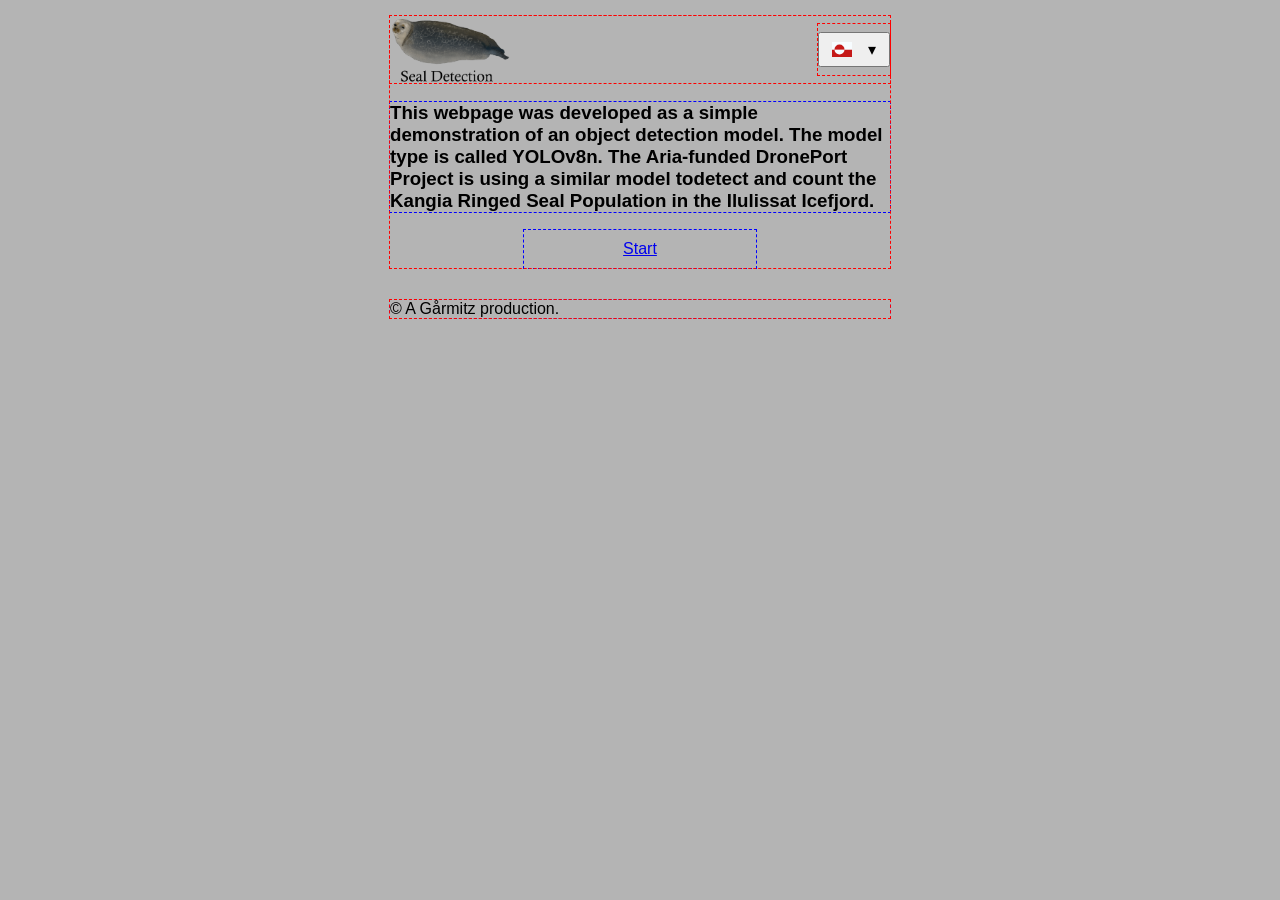
==== index.html @ b16bffa6 "Improve silly animation" ====
<!doctype html>
<html lang="en">

<head>
  <meta charset="utf-8">
  <meta name="viewport" content="width=device-width, initial-scale=1">
  <script src="config.js"></script> <!-- this needs to be above any script files that accesses it -->
  <title data-i18n="welcomeTitle">Seal Counter</title>
  <link rel="stylesheet" href="style.css">
  <link rel="apple-touch-icon" sizes="180x180" href="assets/apple-touch-icon.png">
  <link rel="icon" type="image/png" sizes="32x32" href="assets/favicon-32x32.png">
  <link rel="icon" type="image/png" sizes="16x16" href="assets/favicon-16x16.png">
  <link rel="manifest" href="manifest.json">
  <meta name="theme-color" content="#222222">
  <script src="js/register-sw.js"></script>
</head>

<!-- remove `class="debug-layout"` when done fiddling -->
<body class="debug-layout" style="background-color:rgb(180, 180, 180);">
  <main>

    <nav class="top-nav" aria-label="Primary navigation">

      <a class="home-link" href="/" aria-label="Seal Counter home">
        <img
          class="home-logo"
          src="assets/seal-logo-nobackground_2.png"
          onmouseover="this.src='assets/seal-logo-nobackground_2_detected_wink.png'"
          onmouseout="this.src='assets/seal-logo-nobackground_2.png'"
          alt="Seal Counter"
          width="120"
          height="50">
      </a>

      <!--Language Selection Dropdown-->
      <!-- The language icons need to be connected to the language in the textelements part to work-->
      <div class="language_selection_dropdown">
        <button id="languageSelection" class="lang-btn" aria-haspopup="listbox" aria-expanded="false">
          <img id="currentFlag" src="assets/flagpack--gl.svg" alt="" width="20" height="15">
          <span></span> ▾
        </button>
        <ul id="langMenu" hidden>
          <li data-lang="Kalaallisut" data-flag="assets/flagpack--gl.svg" tabindex="0">
            <img src="assets/flagpack--gl.svg" alt="" width="20" height="15">
          </li>
          <li data-lang="Danish" data-flag="assets/flagpack--dk.svg" tabindex="0">
            <img src="assets/flagpack--dk.svg" alt="" width="20" height="15">
          </li>
          <li data-lang="English" data-flag="assets/flagpack--gb.svg" tabindex="0">
            <img src="assets/flagpack--gb-ukm.svg" alt="" width="20" height="15">
          </li>
        </ul>
      </div>
      
    </nav>

    <h3> 
        <p id = "Welcomeparagraph" class = "welcome-paragraph" data-i18n="Welcomeparagraph">
            This webpage was developed as a simple demonstration of an object detection model.
            The model type is called YOLOv8n. The Aria-funded DronePort Project is using a similar model to
            detect and count the Kangia Ringed Seal Population in the Ilulissat Icefjord.            
        </p>
      </h3>
    
    <a class="button" href="app.html" data-i18n="startButton" 
        style="  display: block; margin-left: auto; margin-right: auto; width: 40%; text-align:center;">
      Start
    </a>
  </main>

  <!--MARK: scripts
  notes:  - config.js and register-sw.js need to be loaded early (therefore sitting in head)
          - the remaining scripts need to be ordered by dependence 
            (welcome loads textelements, therefore loaded last)
  -->
  <script src="js/textelements.js"></script>
  <script src="js/welcome.js"></script>
</body>

<footer>
  <p class="footer-text">
    &copy; A
      <span class="footer-name" aria-label="Gårmitz production">
        <span class="footer-name-combined" aria-hidden="true">Gårmitz</span>
        <span class="footer-name-split">
          <a href="https://github.com/Paumasch/clay_seal_detection">Gårdman</a>
          <span class="footer-name-amp" aria-hidden="true">&amp;</span>
          <a href="https://github.com/smitzkar">Schmitz</a>
        </span>
      </span>
      production.
  </p>
</footer>

</html>
---- style.css ----
/* super basic placeholders */

/* 
https://www.w3schools.com/css/css_selectors.asp  
#something .. id
.something .. class

https://developer.mozilla.org/en-US/docs/Learn_web_development/Core/Styling_basics/Values_and_units
rem .. relative to font size of root element
vh, vw .. relative to viewport's height/width ("viewport" = window in browser, not our little camera thing)

*/

/* dirty fix to ensure that html 'hidden' attritube always wins */
[hidden] {
  display: none !important;
}

/* temporary layout debugging */
.debug-layout main,
.debug-layout footer,
.debug-layout .top-nav,
.debug-layout .language_selection_dropdown,
.debug-layout .viewport {
  outline: 1px dashed red;
}
.debug-layout h1,
.debug-layout .button,
.debug-layout .welcome-paragraph,
.debug-layout .footer-text {
  outline: 1px dashed blue;
}

/* 
one width to rule them all 
500px? 
it's very much mobile-first
*/
:root {
  --content-width: 500px;
  --page-padding: 1rem;
}

body {
  margin: 0; /*margin: 1rem; */ 
  font-family: sans-serif;
}

main, footer {
  width: min(
    calc(100% - (2 * var(--page-padding))),
    var(--content-width)
  );
  margin-inline: auto;
}

main {
  margin-top: var(--page-padding);
}

/*MARK: shenanigans
ai-slop
*/

footer {
  margin-top: 2rem;
  /* padding-bottom: var(--page-padding); */
}

.footer-name {
  position: relative;
  display: inline-block;
  width: 3.5em;
  vertical-align: baseline;
  text-align: center;
  transition: width 350ms ease;
}

.footer-text a {
  color: inherit;
  font: inherit;
  text-decoration: none;
}

.footer-name-combined {
  display: inline-block;
}

.footer-name-split {
  position: absolute;
  top: 0;
  left: 50%;
  display: inline-flex;
  justify-content: center;
  gap: 0.25em;
  white-space: nowrap;
  transform: translateX(-50%) scaleX(0.2);
  transform-origin: center;
  transition: opacity 250ms ease, transform 350ms ease;
}

.footer-name-combined {
  transform: scaleX(1);
}

.footer-name-split {
  opacity: 0;
}

.footer-name-split a {
  transition: transform 350ms ease;
}

.footer-name-split a:first-child {
  transform: translateX(0.55em);
}

.footer-name-split a:last-child {
  transform: translateX(-0.55em);
}

.footer-name:hover .footer-name-combined,
.footer-name:focus-within .footer-name-combined {
  opacity: 0;
  transform: scaleX(0.7);
}

.footer-name:hover,
.footer-name:focus-within {
  width: 9em;
}

.footer-name:hover .footer-name-split,
.footer-name:focus-within .footer-name-split {
  opacity: 1;
  transform: translateX(-50%) scaleX(1);
}

.footer-name:hover .footer-name-split a,
.footer-name:focus-within .footer-name-split a {
  transform: translateX(0);
}

@media (prefers-reduced-motion: reduce) {
  .footer-name-combined,
  .footer-name-split,
  .footer-name-split a,
  .footer-name {
    transition-duration: 0.01ms;
  }
}
/*MARK: /shenanigans
*/

h1 {
  font-size: large;
}
h2 {
  font-size: medium;
}

.language_selection_dropdown { position: relative; display: inline-block; }
.lang-btn { display: flex; align-items: center; gap: 8px; padding: 6px 12px; cursor: pointer; }
#langMenu {
  position: absolute; top: 100%; left: 0; margin: 4px 0 0; padding: 0;
  list-style: none; background: #fff; border: 1px solid #ccc; min-width: 150px;
}
#langMenu li { display: flex; align-items: center; gap: 8px; padding: 6px 12px; cursor: pointer; }
#langMenu li:hover { background: #eee; }

/*MARK: hide stuff
*/
#statusHeading, #statusMsg {
  display:none;
}
.sr-only {
  position: absolute;
  width: 1px;
  height: 1px;
  padding: 0;
  margin: -1px;
  overflow: hidden;
  clip: rect(0, 0, 0, 0);
  border: 0;
}


button,
.button {
  display: inline-block;
  margin: 0.5rem 0;
  padding: 0.6rem 1rem;
  font: inherit;
}

.guide-image {
  display: block;
  width: 100%;
  max-width: 500px;
  height: auto;
  margin: 1rem 0;
}

.camera-placeholder {
  min-height: 375px; /* for 500x375 camera (doesn't work yet) */
  display: grid;
  place-items: center;
  border: 1px solid currentColor;
  margin: 1rem 0;
}

.camera-controls {
  display: flex;
  flex-wrap: wrap;
  gap: 0.5rem;
  align-items: center;
  width: 100%;
}

.camera-controls > * {
  flex: 1 1 0; /* every element gets an equal share of the width */
  min-width: 0;
}

.camera-controls button,
.camera-controls .control-button {
  box-sizing: border-box;
  margin: 0;
  text-align: center;
}

.top-nav {
  display: flex;
  align-items: center;
  justify-content: space-between;
  width: 100%;
  min-height: 3rem;
  margin-bottom: 1rem;
}

.home-link {
  display: block;
  line-height: 0;
}

.home-logo {
  display: block;
  width: 120px;
  height: auto;
}

.language-area {
  position: relative;
  text-align: right;
}

#languageButton {
  font-size: small;
  margin: 0.1rem 0;
  padding: 0.1rem 0.5rem;
}

#languageMessage {
  margin: 0.5rem 0;
  padding: 0.5rem;
  border: 1px solid currentColor;
}

.back-link {
  display: inline-block;
}

#status,
#detectionPlaceholder {
  min-height: 1.5em;
}

.detection-details {
  margin-top: 1rem;
}

.detection-details summary {
  cursor: pointer;
  font-size: medium;
  font-weight: bold;
}

/*MARK: viewport 
* - to let css handle the scaling and positioning of the bounding/detection-box, keep:
*   - position: relative for viewport, and
*   - position: absolute for .detection-box
*   - both measured in % 
* - currently only handles single object
* - width, margin, etc. just random placeholders for now
*/

.viewport {
  position: relative;
  width: 100%;
  max-width: var(--content-width);
  aspect-ratio: 4 / 3; /* assuming this for now */
  margin: 1rem 0;
  overflow: hidden;
  background: #000;
}

.camera-feed {
  display: block;
  width: 100%;
  height: 100%;
  object-fit: contain; /* or cover, check which works better */
}

.detection-box {
  position: absolute;
  border: 3px solid limegreen;
  box-sizing: border-box;
  pointer-events: none;
}

.live-detection-indicator {
  position: absolute;
  top: 0.75rem;
  right: 0.75rem;
  width: 0.75rem;
  height: 0.75rem;
  border-radius: 50%;
  background: #e00000;
  box-shadow: 0 0 0.35rem #e00000;
  animation: live-detection-pulse 1.5s ease-in-out infinite;
}
@keyframes live-detection-pulse {
  0%,
  100% { opacity: 1; }
  50% { opacity: 0.25; }
}
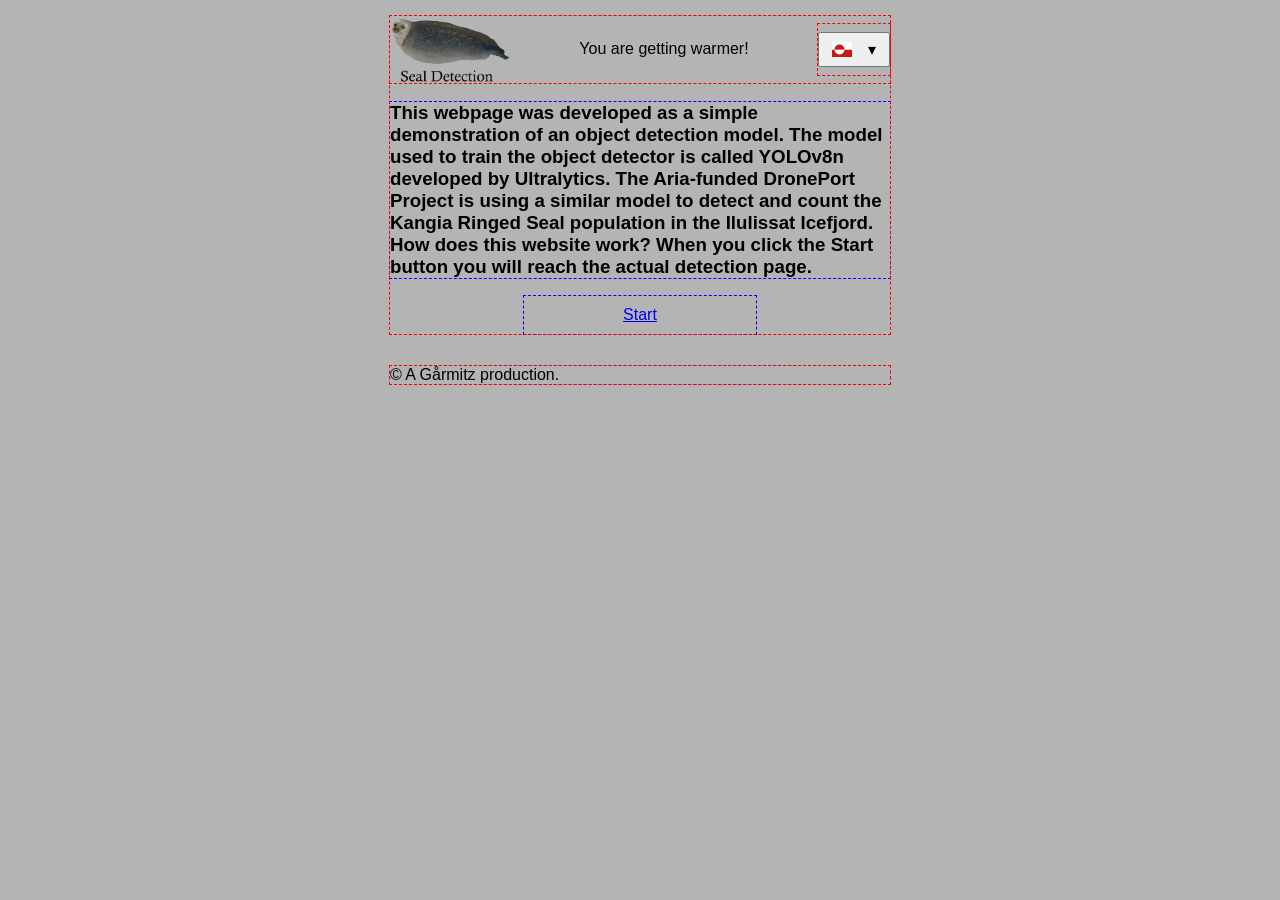
==== commit 87c80f99: "added text elements to both pages" ====
--- a/index.html
+++ b/index.html
@@ -32,6 +32,10 @@
           height="50">
       </a>
 
+      <a class="Page_Title" aria-label="Page Title" data-i18n="Page_Title"> 
+        <h1 data-i18n="Page_Title">You are getting warmer!</h1>
+      </a>
+
       <!--Language Selection Dropdown-->
       <!-- The language icons need to be connected to the language in the textelements part to work-->
       <div class="language_selection_dropdown">
@@ -55,12 +59,9 @@
     </nav>
 
     <h3> 
-        <p id = "Welcomeparagraph" class = "welcome-paragraph" data-i18n="Welcomeparagraph">
-            This webpage was developed as a simple demonstration of an object detection model.
-            The model type is called YOLOv8n. The Aria-funded DronePort Project is using a similar model to
-            detect and count the Kangia Ringed Seal Population in the Ilulissat Icefjord.            
+        <p id = "Welcomeparagraph" class = "welcome-paragraph" data-i18n="Welcomeparagraph">            
         </p>
-      </h3>
+    </h3>
     
     <a class="button" href="app.html" data-i18n="startButton" 
         style="  display: block; margin-left: auto; margin-right: auto; width: 40%; text-align:center;">
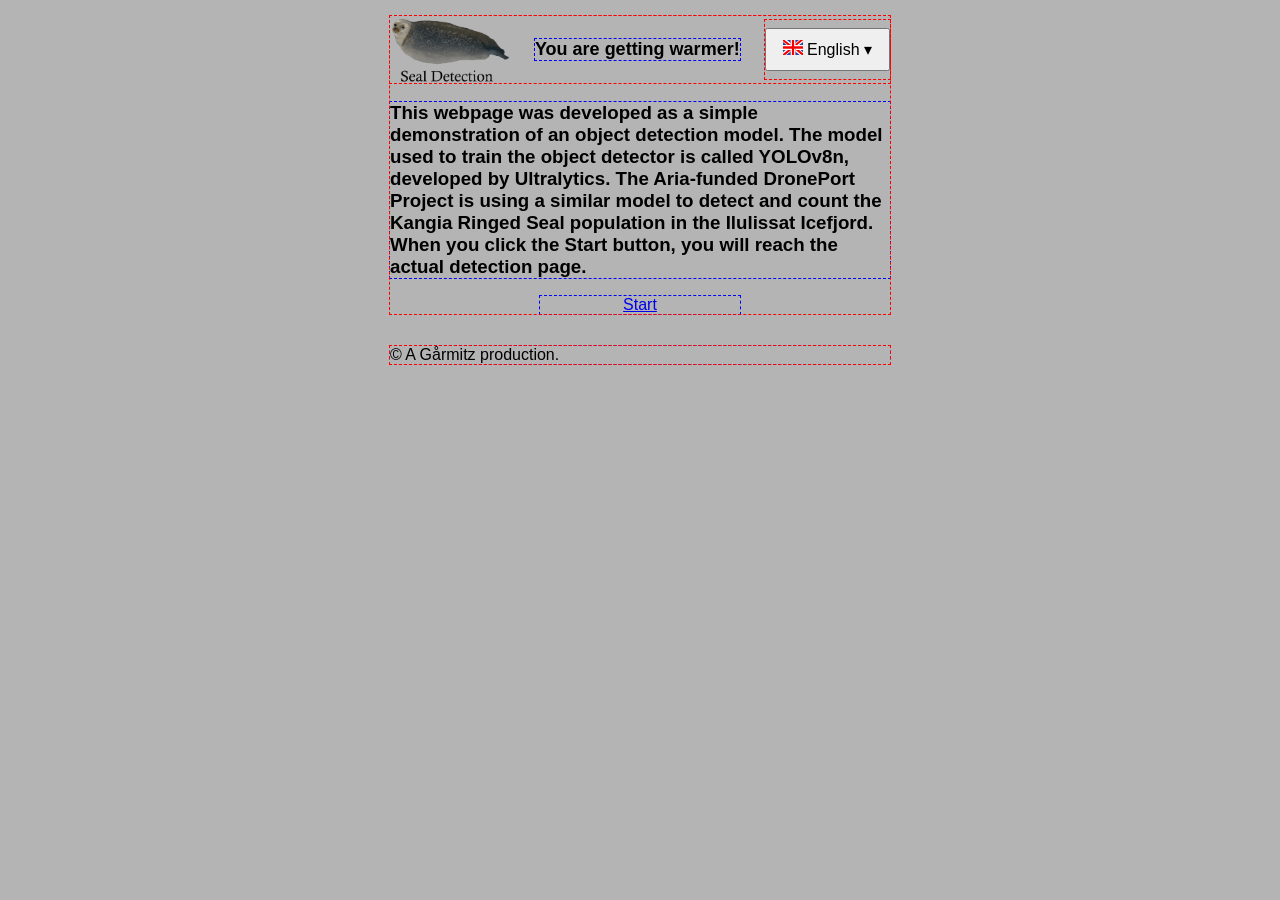
==== commit ea48e485: "Add translation" ====
--- a/index.html
+++ b/index.html
@@ -32,26 +32,26 @@
           height="50">
       </a>
 
-      <a class="Page_Title" aria-label="Page Title" data-i18n="Page_Title"> 
-        <h1 data-i18n="Page_Title">You are getting warmer!</h1>
-      </a>
+      <h1 class="Page_Title" data-i18n="pageTitle">You are getting warmer!</h1>
 
-      <!--Language Selection Dropdown-->
-      <!-- The language icons need to be connected to the language in the textelements part to work-->
       <div class="language_selection_dropdown">
-        <button id="languageSelection" class="lang-btn" aria-haspopup="listbox" aria-expanded="false">
+        <button id="languageSelection" class="lang-btn" aria-haspopup="listbox" aria-expanded="false"
+          aria-label="Choose a language">
           <img id="currentFlag" src="assets/flagpack--gl.svg" alt="" width="20" height="15">
-          <span></span> ▾
+          <span id="currentLanguageLabel">English</span> ▾
         </button>
-        <ul id="langMenu" hidden>
-          <li data-lang="Kalaallisut" data-flag="assets/flagpack--gl.svg" tabindex="0">
+        <ul id="langMenu" hidden role="listbox">
+          <li data-language="kl" role="option" tabindex="0">
             <img src="assets/flagpack--gl.svg" alt="" width="20" height="15">
+            <span>Kalaallisut</span>
           </li>
-          <li data-lang="Danish" data-flag="assets/flagpack--dk.svg" tabindex="0">
+          <li data-language="da" role="option" tabindex="0">
             <img src="assets/flagpack--dk.svg" alt="" width="20" height="15">
+            <span>Dansk</span>
           </li>
-          <li data-lang="English" data-flag="assets/flagpack--gb.svg" tabindex="0">
+          <li data-language="en" role="option" tabindex="0">
             <img src="assets/flagpack--gb-ukm.svg" alt="" width="20" height="15">
+            <span>English</span>
           </li>
         </ul>
       </div>
@@ -59,11 +59,11 @@
     </nav>
 
     <h3> 
-        <p id = "Welcomeparagraph" class = "welcome-paragraph" data-i18n="Welcomeparagraph">            
+        <p id="Welcomeparagraph" class="welcome-paragraph" data-i18n="welcomeParagraph">
         </p>
     </h3>
     
-    <a class="button" href="app.html" data-i18n="startButton" 
+    <a class="button" href="app.html" data-i18n="startButton"
         style="  display: block; margin-left: auto; margin-right: auto; width: 40%; text-align:center;">
       Start
     </a>
--- a/style.css
+++ b/style.css
@@ -186,12 +186,13 @@
 
 
 button,
-.button {
+.lang-btn {
   display: inline-block;
   margin: 0.5rem 0;
   padding: 0.6rem 1rem;
   font: inherit;
 }
+
 
 .guide-image {
   display: block;
@@ -298,7 +299,7 @@
   position: relative;
   width: 100%;
   max-width: var(--content-width);
-  aspect-ratio: 4 / 3; /* assuming this for now */
+  aspect-ratio: 3 / 4; /* assuming this for now */
   margin: 1rem 0;
   overflow: hidden;
   background: #000;
@@ -329,6 +330,22 @@
   box-shadow: 0 0 0.35rem #e00000;
   animation: live-detection-pulse 1.5s ease-in-out infinite;
 }
+
+.model-status-overlay {
+  position: absolute;
+  left: 50%;
+  bottom: 0.75rem;
+  transform: translateX(-50%);
+  max-width: calc(100% - 1.5rem);
+  padding: 0.35rem 0.75rem;
+  border-radius: 999px;
+  background: rgba(0, 0, 0, 0.72);
+  color: #fff;
+  text-align: center;
+  font-size: 0.8rem;
+  line-height: 1.25;
+  pointer-events: none;
+}
 @keyframes live-detection-pulse {
   0%,
   100% { opacity: 1; }
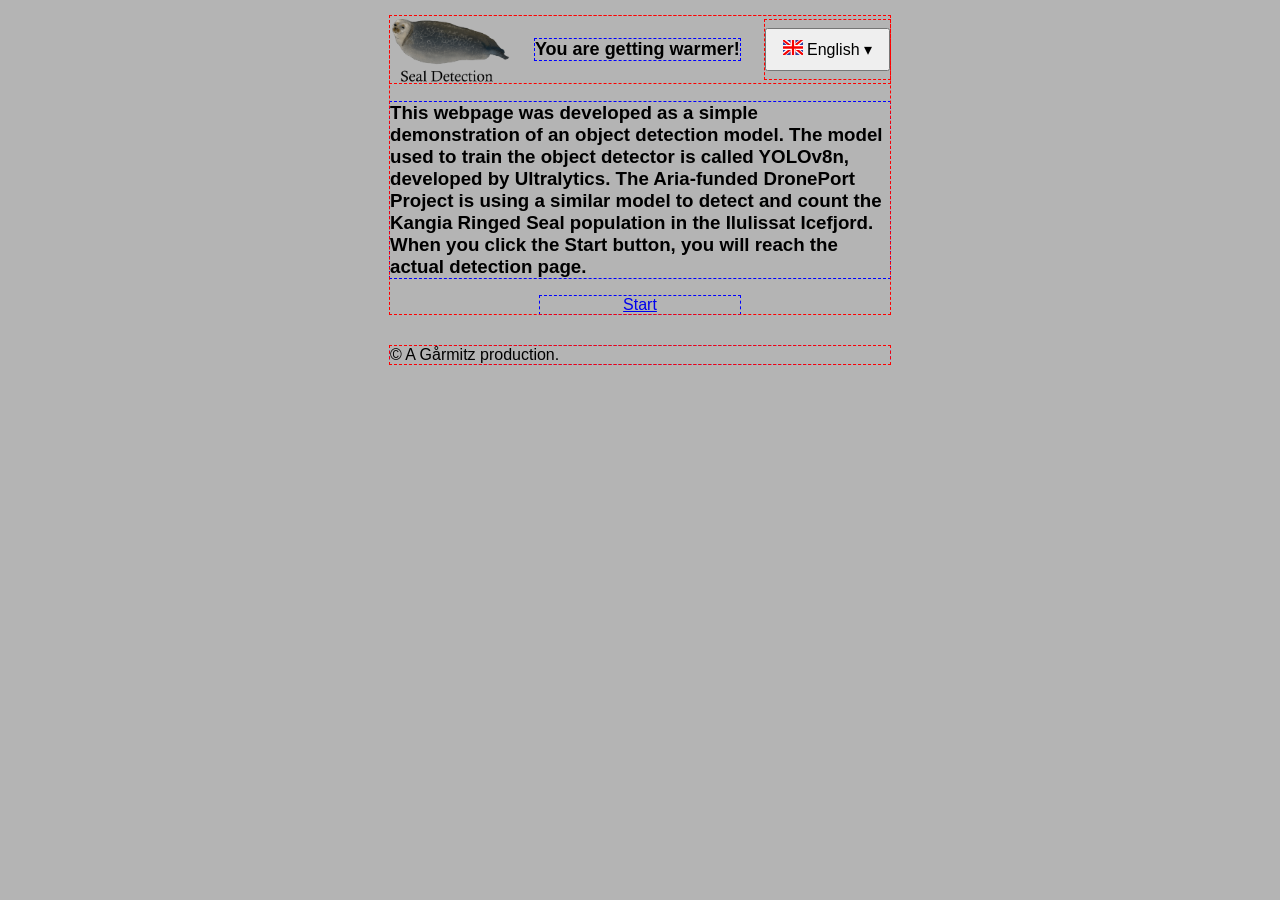
==== commit 502feefb: "Fix viewport, fiddle with appearance" ====
--- a/index.html
+++ b/index.html
@@ -75,7 +75,6 @@
             (welcome loads textelements, therefore loaded last)
   -->
   <script src="js/textelements.js"></script>
-  <script src="js/welcome.js"></script>
 </body>
 
 <footer>
--- a/style.css
+++ b/style.css
@@ -16,6 +16,7 @@
   display: none !important;
 }
 
+/*MARK: debug*/
 /* temporary layout debugging */
 .debug-layout main,
 .debug-layout footer,
@@ -159,11 +160,30 @@
   font-size: medium;
 }
 
-.language_selection_dropdown { position: relative; display: inline-block; }
-.lang-btn { display: flex; align-items: center; gap: 8px; padding: 6px 12px; cursor: pointer; }
+.language_selection_dropdown {
+  position: relative;
+  display: inline-block;
+  z-index: 10;
+}
+.lang-btn {
+  display: flex;
+  align-items: center;
+  gap: 8px;
+  padding: 6px 12px;
+  cursor: pointer;
+}
 #langMenu {
-  position: absolute; top: 100%; left: 0; margin: 4px 0 0; padding: 0;
-  list-style: none; background: #fff; border: 1px solid #ccc; min-width: 150px;
+  position: absolute;
+  top: 100%;
+  left: 0;
+  z-index: 20;
+  margin: 4px 0 0;
+  padding: 0;
+  list-style: none;
+  background: #fff;
+  border: 1px solid #ccc;
+  min-width: 150px;
+  box-shadow: 0 0.25rem 0.75rem rgba(0, 0, 0, 0.15);
 }
 #langMenu li { display: flex; align-items: center; gap: 8px; padding: 6px 12px; cursor: pointer; }
 #langMenu li:hover { background: #eee; }
@@ -231,12 +251,15 @@
 }
 
 .top-nav {
+  position: relative;
+  z-index: 1;
   display: flex;
   align-items: center;
   justify-content: space-between;
   width: 100%;
   min-height: 3rem;
   margin-bottom: 1rem;
+  overflow: visible;
 }
 
 .home-link {
@@ -309,7 +332,7 @@
   display: block;
   width: 100%;
   height: 100%;
-  object-fit: contain; /* or cover, check which works better */
+  object-fit: cover;
 }
 
 .detection-box {
@@ -323,8 +346,8 @@
   position: absolute;
   top: 0.75rem;
   right: 0.75rem;
-  width: 0.75rem;
-  height: 0.75rem;
+  width: 1.2rem;
+  height: 1.2rem;
   border-radius: 50%;
   background: #e00000;
   box-shadow: 0 0 0.35rem #e00000;
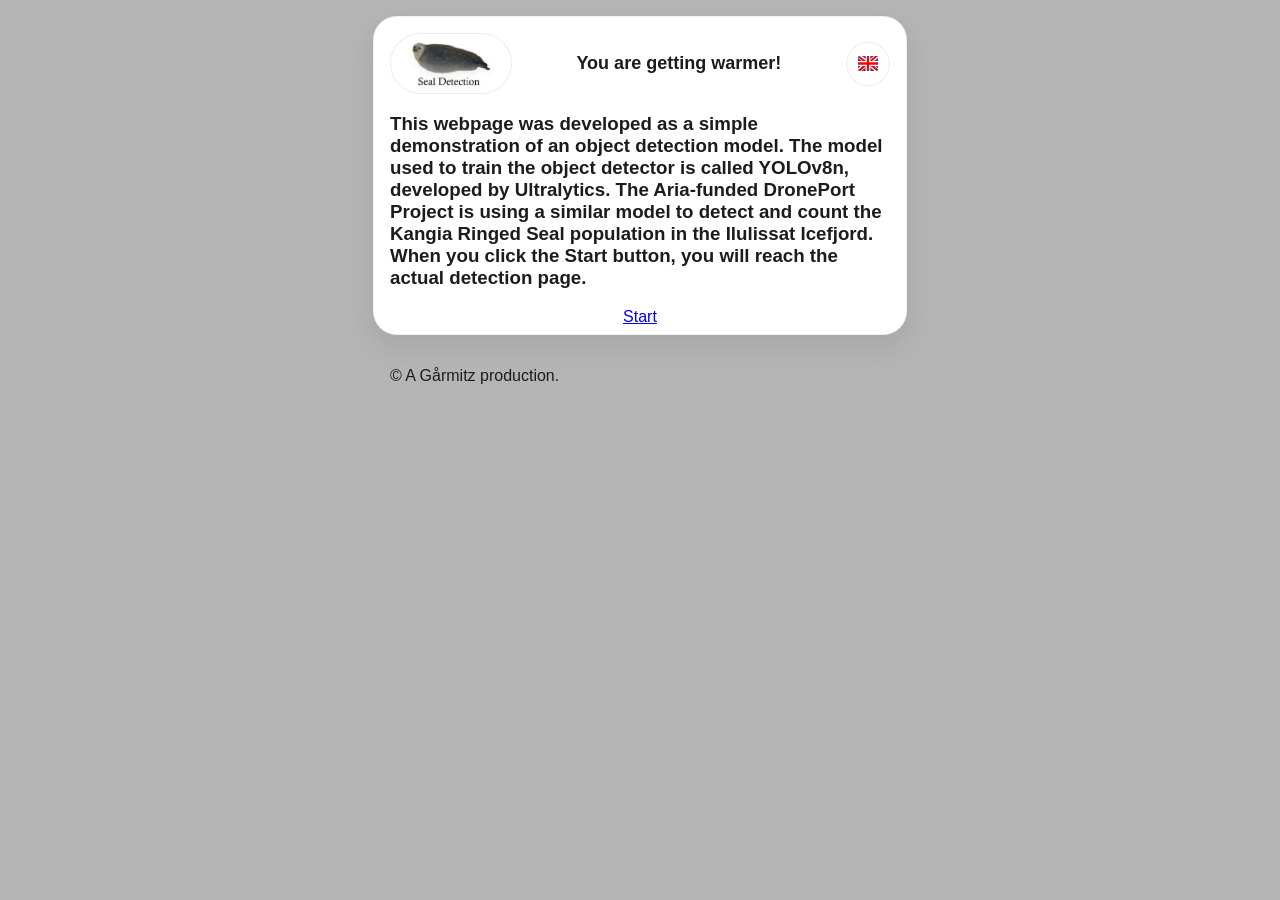
==== commit 0bf94df4: "WIP light mode" ====
--- a/index.html
+++ b/index.html
@@ -38,7 +38,7 @@
         <button id="languageSelection" class="lang-btn" aria-haspopup="listbox" aria-expanded="false"
           aria-label="Choose a language">
           <img id="currentFlag" src="assets/flagpack--gl.svg" alt="" width="20" height="15">
-          <span id="currentLanguageLabel">English</span> ▾
+          <span id="currentLanguageLabel">English</span>
         </button>
         <ul id="langMenu" hidden role="listbox">
           <li data-language="kl" role="option" tabindex="0">
--- a/style.css
+++ b/style.css
@@ -18,7 +18,7 @@
 
 /*MARK: debug*/
 /* temporary layout debugging */
-.debug-layout main,
+/* .debug-layout main,
 .debug-layout footer,
 .debug-layout .top-nav,
 .debug-layout .language_selection_dropdown,
@@ -30,7 +30,7 @@
 .debug-layout .welcome-paragraph,
 .debug-layout .footer-text {
   outline: 1px dashed blue;
-}
+} */
 
 /* 
 one width to rule them all 
@@ -43,8 +43,10 @@
 }
 
 body {
-  margin: 0; /*margin: 1rem; */ 
+  margin: 0;
   font-family: sans-serif;
+  background: #f4f4f4;
+  color: #1c1c1c;
 }
 
 main, footer {
@@ -57,6 +59,11 @@
 
 main {
   margin-top: var(--page-padding);
+  padding: 1rem 1rem 0.5rem;
+  border-radius: 1.5rem;
+  background: #ffffff;
+  box-shadow: 0 0.75rem 1.5rem rgba(15, 23, 42, 0.08);
+  border: 1px solid rgba(15, 23, 42, 0.06);
 }
 
 /*MARK: shenanigans
@@ -163,30 +170,60 @@
 .language_selection_dropdown {
   position: relative;
   display: inline-block;
-  z-index: 10;
+  z-index: 20;
 }
 .lang-btn {
   display: flex;
   align-items: center;
-  gap: 8px;
-  padding: 6px 12px;
+  gap: 0.5rem;
+  min-height: 2.75rem;
+  padding: 0.35rem 0.7rem;
+  border: 1px solid rgba(15, 23, 42, 0.08);
+  border-radius: 999px;
+  background: rgba(255, 255, 255, 0.9);
+  /* box-shadow: 0 0.35rem 0.7rem rgba(15, 23, 42, 0.06); */
   cursor: pointer;
+  font: inherit;
+}
+.lang-btn img {
+  display: block;
+  width: 20px;
+  height: 15px;
+  border-radius: 2px;
+}
+#currentLanguageLabel {
+  display: none;
+}
+.lang-caret {
+  font-size: 0.8rem;
+  color: #4b5563;
 }
 #langMenu {
   position: absolute;
-  top: 100%;
-  left: 0;
+  top: calc(100% + 0.45rem);
+  right: 0;
   z-index: 20;
-  margin: 4px 0 0;
-  padding: 0;
+  margin: 0;
+  padding: 0.25rem;
   list-style: none;
   background: #fff;
-  border: 1px solid #ccc;
-  min-width: 150px;
-  box-shadow: 0 0.25rem 0.75rem rgba(0, 0, 0, 0.15);
-}
-#langMenu li { display: flex; align-items: center; gap: 8px; padding: 6px 12px; cursor: pointer; }
-#langMenu li:hover { background: #eee; }
+  border: 1px solid rgba(15, 23, 42, 0.08);
+  border-radius: 0.85rem;
+  min-width: 160px;
+  box-shadow: 0 0.65rem 1.2rem rgba(15, 23, 42, 0.12);
+}
+#langMenu li {
+  display: flex;
+  align-items: center;
+  gap: 0.6rem;
+  padding: 0.5rem 0.7rem;
+  border-radius: 0.5rem;
+  cursor: pointer;
+}
+#langMenu li:hover,
+#langMenu li:focus-visible {
+  background: #f3f4f6;
+}
 
 /*MARK: hide stuff
 */
@@ -205,8 +242,7 @@
 }
 
 
-button,
-.lang-btn {
+button {
   display: inline-block;
   margin: 0.5rem 0;
   padding: 0.6rem 1rem;
@@ -231,23 +267,114 @@
 }
 
 .camera-controls {
-  display: flex;
-  flex-wrap: wrap;
-  gap: 0.5rem;
-  align-items: center;
+  --camera-control-gap: 0.85rem;
+  --camera-button-scale: 1.25;
+  --camera-side-button-size: 4rem;
+  --camera-primary-button-size: 4.75rem;
+  position: relative;
+  z-index: 2;
+  display: grid;
+  grid-template-columns: minmax(0, 1fr) auto minmax(0, 1fr);
+  align-items: center;
+  column-gap: var(--camera-control-gap);
   width: 100%;
-}
-
-.camera-controls > * {
-  flex: 1 1 0; /* every element gets an equal share of the width */
-  min-width: 0;
-}
-
-.camera-controls button,
-.camera-controls .control-button {
-  box-sizing: border-box;
-  margin: 0;
-  text-align: center;
+  margin-top: -3.5rem; /* to make it overlap with viewport */
+  padding: 0.25rem 0 0.5rem;
+}
+
+.camera-control {
+  display: inline-flex;
+  align-items: center;
+  gap: 1rem;
+}
+
+.camera-control-back {
+  grid-column: 1;
+  justify-self: end;
+  flex-direction: row;
+}
+
+.camera-control-snapshot {
+  grid-column: 3;
+  justify-self: start;
+  flex-direction: row;
+}
+
+#liveDetectionButton {
+  grid-column: 2;
+  grid-row: 1;
+}
+
+.controlbutton,
+.controlbutton:focus-visible {
+  display: inline-flex;
+  align-items: center;
+  justify-content: center;
+  color: #111827;
+  background: rgba(255, 255, 255, 0.95);
+  border: 1px solid rgba(15, 23, 42, 0.08);
+  border-radius: 999px;
+  box-shadow: 0 0.5rem 1rem rgba(15, 23, 42, 0.08);
+  text-decoration: none;
+  transition: transform 180ms ease, box-shadow 180ms ease;
+  box-shadow: 0 0 1rem 0px rgba(5, 37, 107, 0.91);
+}
+
+.controlbutton:active {
+  transform: scale(0.97);
+}
+
+.controlbutton img {
+  display: block;
+  width: 1.2rem;
+  height: 1.2rem;
+  object-fit: contain;
+}
+
+.back-button {
+  width: calc(var(--camera-side-button-size) * var(--camera-button-scale));
+  height: calc(var(--camera-side-button-size) * var(--camera-button-scale));
+  padding: 0;
+  border-radius: 50%;
+}
+
+#liveDetectionButton {
+  width: calc(var(--camera-primary-button-size) * var(--camera-button-scale));
+  height: calc(var(--camera-primary-button-size) * var(--camera-button-scale));
+  padding: 0;
+  border-radius: 50%;
+  background: linear-gradient(135deg, #ffffff 0%, #ececec 100%);
+  border-color: rgba(17, 24, 39, 0.08);
+  /*box-shadow: 0 0.75rem 1.25rem rgba(17, 24, 39, 0.12);*/
+  box-shadow: 0 0 1rem 0px rgba(5, 37, 107, 0.91);
+}
+
+#liveDetectionButton img {
+  width: calc(1.65rem * var(--camera-button-scale));
+  height: calc(1.65rem * var(--camera-button-scale));
+}
+
+#snapshotButton {
+  width: calc(var(--camera-side-button-size) * var(--camera-button-scale));
+  height: calc(var(--camera-side-button-size) * var(--camera-button-scale));
+  padding: 0;
+  border-radius: 50%;
+}
+
+#snapshotButton img {
+  width: calc(1.05rem * var(--camera-button-scale));
+  height: calc(1.05rem * var(--camera-button-scale));
+}
+
+.control-text {
+  font-size: 0.8rem;
+  font-weight: 600;
+  letter-spacing: 0.02em;
+  color: #111827;
+}
+
+.camera-control-snapshot .control-text {
+  margin-left: 0.15rem;
 }
 
 .top-nav {
@@ -256,6 +383,7 @@
   display: flex;
   align-items: center;
   justify-content: space-between;
+  gap: 1rem;
   width: 100%;
   min-height: 3rem;
   margin-bottom: 1rem;
@@ -263,14 +391,25 @@
 }
 
 .home-link {
-  display: block;
+  display: flex;
+  align-items: center;
+  justify-content: center;
+  min-width: 7rem;
+  padding: 0.45rem 0rem;
+  border: 1px solid rgba(15, 23, 42, 0.08);
+  border-radius: 999px;
+  background: rgba(255, 255, 255, 0.9);
+  /* box-shadow: 0 0.45rem 0.85rem rgba(15, 23, 42, 0.06); */
   line-height: 0;
 }
 
 .home-logo {
   display: block;
-  width: 120px;
+  width: 7.5rem;
   height: auto;
+  max-height: 2.8rem;
+  object-fit: contain;
+  filter: drop-shadow(0 0.2rem 0.2rem rgba(15, 23, 42, 0.08));
 }
 
 .language-area {
@@ -322,10 +461,12 @@
   position: relative;
   width: 100%;
   max-width: var(--content-width);
-  aspect-ratio: 3 / 4; /* assuming this for now */
+  aspect-ratio: 3 / 4;
   margin: 1rem 0;
   overflow: hidden;
+  border-radius: 1.5rem;
   background: #000;
+  box-shadow: inset 0 0 0 1px rgba(17, 24, 39, 0.08);
 }
 
 .camera-feed {
@@ -333,6 +474,7 @@
   width: 100%;
   height: 100%;
   object-fit: cover;
+  background: #000;
 }
 
 .detection-box {
@@ -357,7 +499,7 @@
 .model-status-overlay {
   position: absolute;
   left: 50%;
-  bottom: 0.75rem;
+  bottom: 2.2rem;
   transform: translateX(-50%);
   max-width: calc(100% - 1.5rem);
   padding: 0.35rem 0.75rem;
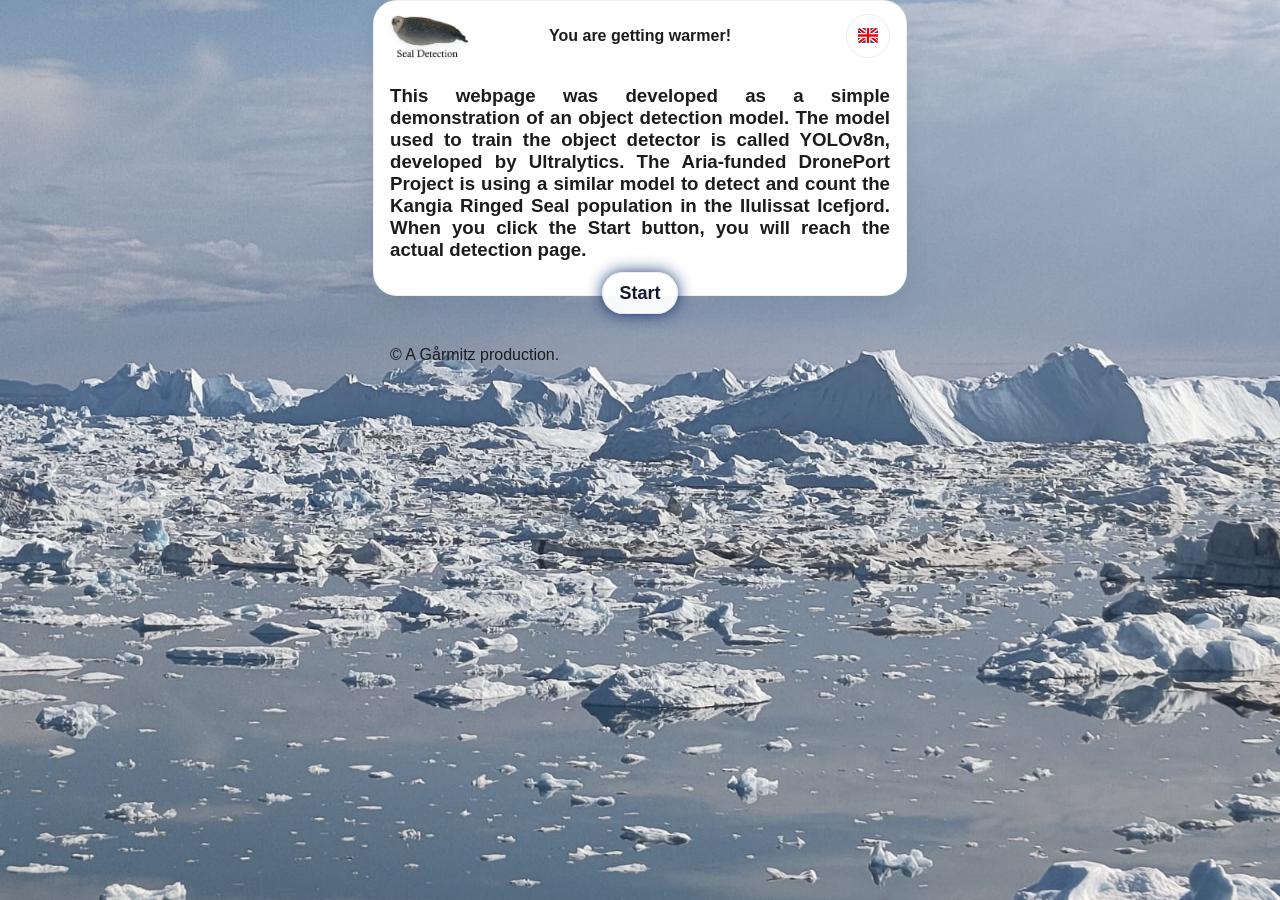
==== commit 5d10767f: "Playing with background and reds" ====
--- a/index.html
+++ b/index.html
@@ -16,7 +16,7 @@
 </head>
 
 <!-- remove `class="debug-layout"` when done fiddling -->
-<body class="debug-layout" style="background-color:rgb(180, 180, 180);">
+<body class="debug-layout index-page">
   <main>
 
     <nav class="top-nav" aria-label="Primary navigation">
@@ -63,12 +63,14 @@
         </p>
     </h3>
     
-    <a class="button" href="app.html" data-i18n="startButton"
-        style="  display: block; margin-left: auto; margin-right: auto; width: 40%; text-align:center;">
+    <!-- <a class="button" id="startButton" class="startbutton" href="app.html" data-i18n="startButton">
       Start
-    </a>
+    </a> -->
   </main>
 
+  <a class="button startbutton" id="startButton" href="app.html" data-i18n="startButton">
+    Start
+  </a>
   <!--MARK: scripts
   notes:  - config.js and register-sw.js need to be loaded early (therefore sitting in head)
           - the remaining scripts need to be ordered by dependence 
--- a/style.css
+++ b/style.css
@@ -35,7 +35,15 @@
 /* 
 one width to rule them all 
 500px? 
-it's very much mobile-first
+from chrome devtools: 
+iPhone 
+  16 Pro Max  440
+  16          393
+  SE          375
+Pixel 9       412
+Samsung S8    360
+iPad mini     768
+iPad pro 13  1032
 */
 :root {
   --content-width: 500px;
@@ -47,6 +55,27 @@
   font-family: sans-serif;
   background: #f4f4f4;
   color: #1c1c1c;
+}
+
+.index-page {
+  /* background-color: rgba(180, 180, 180, 0.35); */
+  background-image: url("./assets/ilulissat_fjord.jpg");
+  background-position: center;
+  background-repeat: no-repeat;
+  background-size: cover;
+  background-attachment: fixed;
+}
+
+ #startButton {
+  display: block; 
+  font-size: large;
+  font-weight: bold;
+  /* margin-left: auto; 
+  margin-right: auto;  */
+  margin-inline: auto;
+  width: fit-content; 
+  text-align:center;
+  margin: -1.5rem auto 0;
 }
 
 main, footer {
@@ -58,12 +87,40 @@
 }
 
 main {
-  margin-top: var(--page-padding);
-  padding: 1rem 1rem 0.5rem;
+  /* margin-top: var(--page-padding); */
+  padding: 0.3rem 1rem 1rem;
   border-radius: 1.5rem;
   background: #ffffff;
   box-shadow: 0 0.75rem 1.5rem rgba(15, 23, 42, 0.08);
   border: 1px solid rgba(15, 23, 42, 0.06);
+  /* box-shadow: 0 0 1rem 0 rgba(5, 37, 107, 0.91); */
+}
+
+/*MARK: transparent background?*/
+/* .index-page main {
+  background: transparent;
+}
+.index-page .top-nav {
+  background: rgba(255, 255, 255, 0.9);
+  border-radius: 1rem;
+} */
+
+/* 
+* specifically for mobile (width <= 500px) 
+* needs to be below general rules
+*/
+@media (max-width: 500px) {
+  :root {
+    --page-padding: 0.5rem;
+  }
+
+  main {
+    border-radius: 0 0 1.5rem 1.5rem;
+  }
+}
+
+.welcome-paragraph, .explain-paragraph {
+  text-align: justify;
 }
 
 /*MARK: shenanigans
@@ -200,7 +257,6 @@
 }
 #langMenu {
   position: absolute;
-  top: calc(100% + 0.45rem);
   right: 0;
   z-index: 20;
   margin: 0;
@@ -209,13 +265,15 @@
   background: #fff;
   border: 1px solid rgba(15, 23, 42, 0.08);
   border-radius: 0.85rem;
-  min-width: 160px;
+  box-sizing: border-box;
   box-shadow: 0 0.65rem 1.2rem rgba(15, 23, 42, 0.12);
 }
 #langMenu li {
   display: flex;
   align-items: center;
   gap: 0.6rem;
+  width: 100%;
+  box-sizing: border-box;
   padding: 0.5rem 0.7rem;
   border-radius: 0.5rem;
   cursor: pointer;
@@ -249,6 +307,17 @@
   font: inherit;
 }
 
+.button {
+  box-sizing: border-box;
+  padding: 0.6rem 1rem;
+  border: 1px solid rgba(15, 23, 42, 0.08);
+  border-radius: 999px;
+  background: rgba(255, 255, 255, 0.95);
+  box-shadow: 0 0 1rem 0 rgba(5, 37, 107, 0.91);
+  color: #111827;
+  text-decoration: none;
+}
+
 
 .guide-image {
   display: block;
@@ -271,6 +340,7 @@
   --camera-button-scale: 1.25;
   --camera-side-button-size: 4rem;
   --camera-primary-button-size: 4.75rem;
+  --camera-icon-inset: 0.65rem; /* adjust this value */
   position: relative;
   z-index: 2;
   display: grid;
@@ -326,8 +396,8 @@
 
 .controlbutton img {
   display: block;
-  width: 1.2rem;
-  height: 1.2rem;
+  width: calc(100% - (2 * var(--camera-icon-inset)));
+  height: calc(100% - (2 * var(--camera-icon-inset)));
   object-fit: contain;
 }
 
@@ -349,11 +419,6 @@
   box-shadow: 0 0 1rem 0px rgba(5, 37, 107, 0.91);
 }
 
-#liveDetectionButton img {
-  width: calc(1.65rem * var(--camera-button-scale));
-  height: calc(1.65rem * var(--camera-button-scale));
-}
-
 #snapshotButton {
   width: calc(var(--camera-side-button-size) * var(--camera-button-scale));
   height: calc(var(--camera-side-button-size) * var(--camera-button-scale));
@@ -361,12 +426,8 @@
   border-radius: 50%;
 }
 
-#snapshotButton img {
-  width: calc(1.05rem * var(--camera-button-scale));
-  height: calc(1.05rem * var(--camera-button-scale));
-}
-
 .control-text {
+  display: none;
   font-size: 0.8rem;
   font-weight: 600;
   letter-spacing: 0.02em;
@@ -377,6 +438,7 @@
   margin-left: 0.15rem;
 }
 
+/*MARK: top-nav */
 .top-nav {
   position: relative;
   z-index: 1;
@@ -386,7 +448,7 @@
   gap: 1rem;
   width: 100%;
   min-height: 3rem;
-  margin-bottom: 1rem;
+  margin-bottom: 0.25rem;
   overflow: visible;
 }
 
@@ -394,10 +456,10 @@
   display: flex;
   align-items: center;
   justify-content: center;
-  min-width: 7rem;
+  /* min-width: 7rem; */
   padding: 0.45rem 0rem;
-  border: 1px solid rgba(15, 23, 42, 0.08);
-  border-radius: 999px;
+  /* border: 1px solid rgba(15, 23, 42, 0.08);
+  border-radius: 999px; */
   background: rgba(255, 255, 255, 0.9);
   /* box-shadow: 0 0.45rem 0.85rem rgba(15, 23, 42, 0.06); */
   line-height: 0;
@@ -405,18 +467,31 @@
 
 .home-logo {
   display: block;
-  width: 7.5rem;
-  height: auto;
+  /* width: 7.5rem;
+  height: auto; */
+  height: 2.75rem;
+  width: auto;
   max-height: 2.8rem;
   object-fit: contain;
   filter: drop-shadow(0 0.2rem 0.2rem rgba(15, 23, 42, 0.08));
 }
 
+.Page_Title {
+  position: absolute;
+  left: 50%;
+  margin: 0;
+  transform: translateX(-50%);
+  font-size: 1rem;
+  line-height: 1.2;
+  text-align: center;
+}
+
 .language-area {
   position: relative;
   text-align: right;
 }
 
+/*no longer used? */
 #languageButton {
   font-size: small;
   margin: 0.1rem 0;
@@ -429,20 +504,90 @@
   border: 1px solid currentColor;
 }
 
+.language_selection_dropdown {
+  position: relative;
+  display: inline-block;
+  z-index: 20;
+}
+.lang-btn {
+  display: flex;
+  align-items: center;
+  gap: 0.5rem;
+  min-height: 2.75rem;
+  padding: 0.35rem 0.7rem;
+  border: 1px solid rgba(15, 23, 42, 0.08);
+  border-radius: 999px;
+  background: rgba(255, 255, 255, 0.9);
+  /* box-shadow: 0 0.35rem 0.7rem rgba(15, 23, 42, 0.06); */
+  cursor: pointer;
+  font: inherit;
+}
+.lang-btn img {
+  display: block;
+  width: 20px;
+  height: 15px;
+  border-radius: 2px;
+}
+#currentLanguageLabel {
+  display: none;
+}
+.lang-caret {
+  font-size: 0.8rem;
+  color: #4b5563;
+}
+#langMenu {
+  position: absolute;
+  right: 0;
+  z-index: 20;
+  margin: 0;
+  padding: 0.25rem;
+  list-style: none;
+  background: #fff;
+  border: 1px solid rgba(15, 23, 42, 0.08);
+  border-radius: 0.85rem;
+  box-sizing: border-box;
+  box-shadow: 0 0.65rem 1.2rem rgba(15, 23, 42, 0.12);
+}
+#langMenu li {
+  display: flex;
+  align-items: center;
+  gap: 0.6rem;
+  width: 100%;
+  box-sizing: border-box;
+  padding: 0.5rem 0.7rem;
+  border-radius: 0.5rem;
+  cursor: pointer;
+}
+#langMenu li:hover,
+#langMenu li:focus-visible {
+  background: #f3f4f6;
+}
+
+
 .back-link {
   display: inline-block;
 }
 
 #status,
-#detectionPlaceholder {
+#detectionPlaceholder,
+#detailsContent {
   min-height: 1.5em;
 }
 
-.detection-details {
+#detailsContent p {
+  margin: 0.25rem 0 0.5rem;
+}
+
+#detailsContent ul {
+  margin: 0;
+  padding-left: 1.25rem;
+}
+
+.extra-details {
   margin-top: 1rem;
 }
 
-.detection-details summary {
+.extra-details summary {
   cursor: pointer;
   font-size: medium;
   font-weight: bold;
@@ -453,7 +598,6 @@
 *   - position: relative for viewport, and
 *   - position: absolute for .detection-box
 *   - both measured in % 
-* - currently only handles single object
 * - width, margin, etc. just random placeholders for now
 */
 
@@ -462,9 +606,9 @@
   width: 100%;
   max-width: var(--content-width);
   aspect-ratio: 3 / 4;
-  margin: 1rem 0;
+  margin: -0.25rem 0 1rem;
   overflow: hidden;
-  border-radius: 1.5rem;
+  border-radius: 1rem;
   background: #000;
   box-shadow: inset 0 0 0 1px rgba(17, 24, 39, 0.08);
 }
@@ -473,15 +617,37 @@
   display: block;
   width: 100%;
   height: 100%;
-  object-fit: cover;
+  object-fit: contain;
   background: #000;
 }
 
+/*MARK: detection-box */
+.detection-overlay {
+  position: absolute;
+  inset: 0;
+  pointer-events: none;
+}
+
 .detection-box {
   position: absolute;
   border: 3px solid limegreen;
+  color: limegreen;
   box-sizing: border-box;
-  pointer-events: none;
+}
+
+.detection-box-label {
+  position: absolute;
+  /* top: -3px;
+  left: -3px; */
+  display: block;
+  max-width: max-content;
+  padding: 0.1rem 0.3rem;
+  background: rgba(255, 255, 255, 0.651);
+  color: #111827;
+  font-size: 0.75rem;
+  font-weight: 600;
+  line-height: 1.1;
+  white-space: nowrap;
 }
 
 .live-detection-indicator {
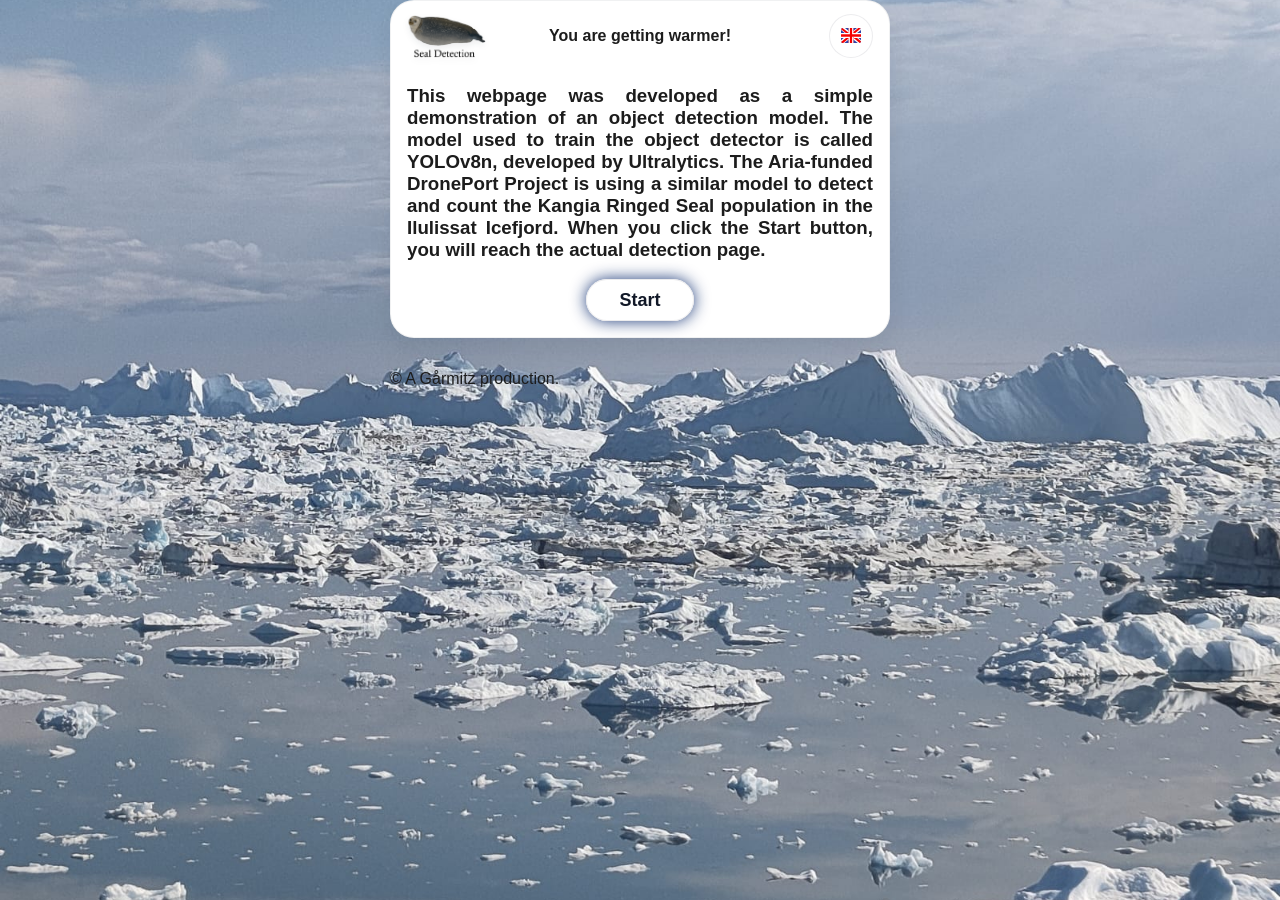
==== commit 9fa52abd: "Fix width issues, fix Start button" ====
--- a/index.html
+++ b/index.html
@@ -63,14 +63,12 @@
         </p>
     </h3>
     
-    <!-- <a class="button" id="startButton" class="startbutton" href="app.html" data-i18n="startButton">
+    <a class="button startbutton" id="startButton" href="app.html" data-i18n="startButton">
       Start
-    </a> -->
+    </a>
   </main>
 
-  <a class="button startbutton" id="startButton" href="app.html" data-i18n="startButton">
-    Start
-  </a>
+
   <!--MARK: scripts
   notes:  - config.js and register-sw.js need to be loaded early (therefore sitting in head)
           - the remaining scripts need to be ordered by dependence 
--- a/style.css
+++ b/style.css
@@ -50,6 +50,13 @@
   --page-padding: 1rem;
 }
 
+/* to fix the window width on mobile */
+*,
+*::before,
+*::after {
+  box-sizing: border-box;
+}
+
 body {
   margin: 0;
   font-family: sans-serif;
@@ -70,12 +77,13 @@
   display: block; 
   font-size: large;
   font-weight: bold;
+  padding-inline: 2rem; /* adjust this to adjust button width */
   /* margin-left: auto; 
   margin-right: auto;  */
   margin-inline: auto;
-  width: fit-content; 
+  width: fit-content;
   text-align:center;
-  margin: -1.5rem auto 0;
+  margin: 0.5rem auto 0;
 }
 
 main, footer {
@@ -111,7 +119,7 @@
 */
 @media (max-width: 500px) {
   :root {
-    --page-padding: 0.5rem;
+    --page-padding: 0;
   }
 
   main {
@@ -299,6 +307,9 @@
   border: 0;
 }
 
+
+/*MARK: buttons
+*/
 
 button {
   display: inline-block;
